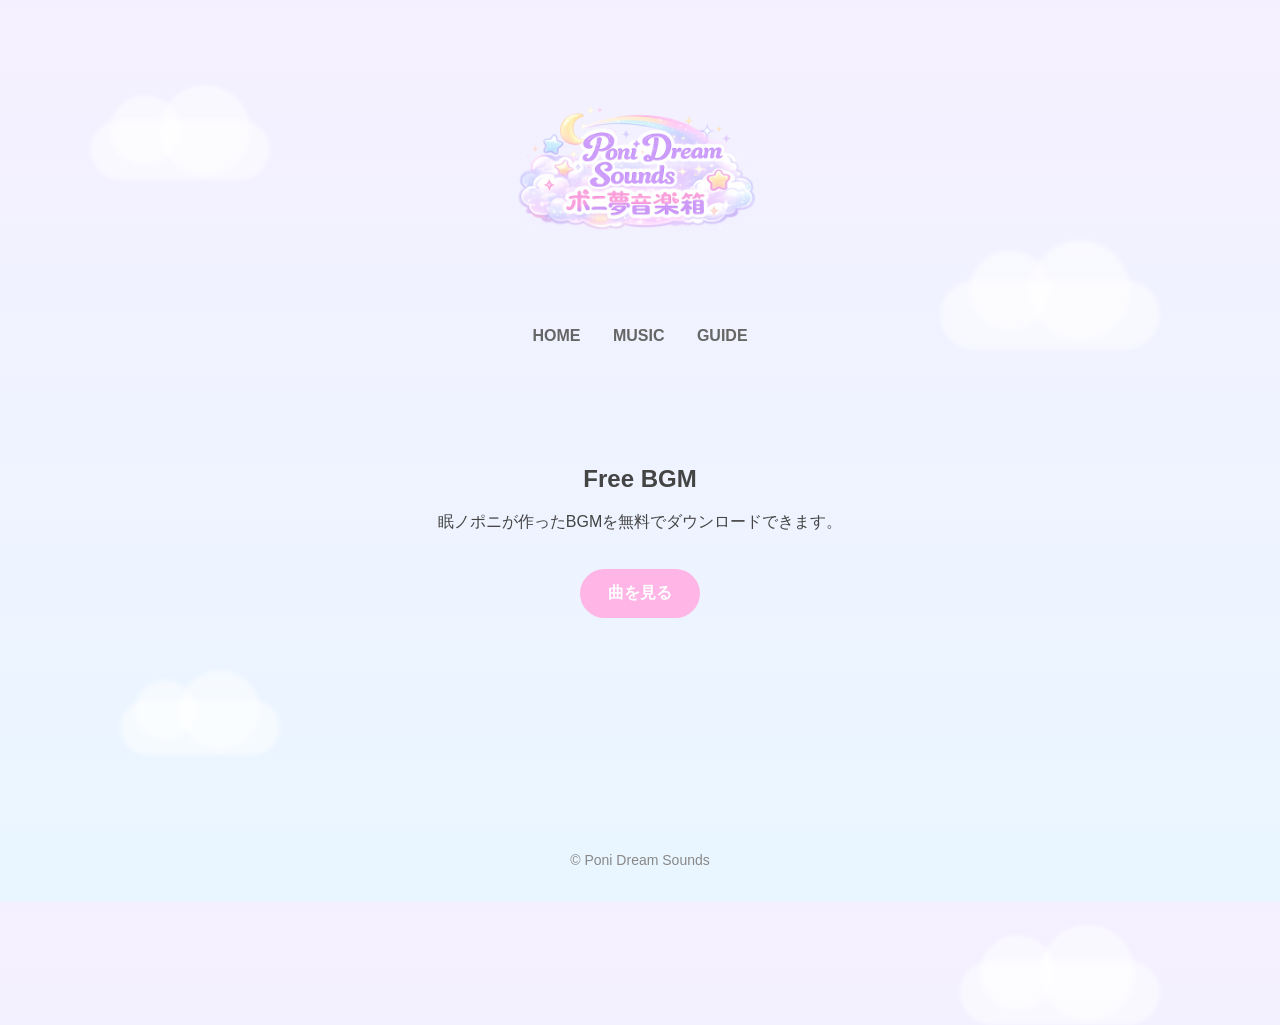
==== index.html @ 08d4bbb0 "UIの統一" ====
<!DOCTYPE html>
<html lang="ja">
<head>
  <meta charset="UTF-8">
  <title>Poni Dream Sounds | ポニ夢音楽箱</title>
  <link rel="stylesheet" href="style.css">
</head>

<body>
  <div class="cloud cloud1"></div>
  <div class="cloud cloud2"></div>
  <div class="cloud cloud3"></div>
  <div class="cloud cloud4"></div>

  <header>
    <img src="images/poni-dream-sounds-log.png" alt="Poni Dream Sounds ロゴ">
  </header>

  <nav>
    <a href="index.html">HOME</a>
    <a href="music.html">MUSIC</a>
    <a href="guide.html">GUIDE</a>
  </nav>

  <section class="hero">
    <h2>Free BGM</h2>
    <p>眠ノポニが作ったBGMを無料でダウンロードできます。</p>
    <a class="btn" href="music.html">曲を見る</a>
  </section>

  <footer>
    <p>© Poni Dream Sounds</p>
  </footer>
</body>
</html>
---- style.css ----
/* ===== 基本 ===== */

body {
  margin: 0;
  font-family: sans-serif;
  background: linear-gradient(180deg, #f5f0ff, #e9f6ff);
  text-align: center;
  color: #444;
  position: relative;
  overflow-x: hidden;
}

/* 雲の後ろにコンテンツを出す */
header,
nav,
section,
footer {
  position: relative;
  z-index: 1;
}

/* ===== ヘッダー ===== */

header {
  padding: 70px 20px 10px;
}

header img {
  width: 340px;
  max-width: 80%;
  height: auto;
  display: block;
  margin: 0 auto;
}

/* ===== ナビ ===== */

nav {
  margin-top: 20px;
}

nav a {
  margin: 0 14px;
  text-decoration: none;
  color: #666;
  font-weight: bold;
  transition: 0.2s;
}

nav a:hover {
  color: #b08cff;
}

/* ===== トップ ===== */

.hero {
  padding: 100px 20px;
}

.btn {
  display: inline-block;
  margin-top: 20px;
  padding: 14px 28px;
  background: #ffb6e6;
  color: white;
  text-decoration: none;
  border-radius: 30px;
  font-weight: bold;
  transition: 0.2s;
}

.btn:hover {
  transform: translateY(-2px);
  box-shadow: 0 6px 14px rgba(0,0,0,0.1);
}

/* ===== Music ===== */

.music-list {
  padding: 60px 20px;
}

.music-list h2 {
  margin-bottom: 30px;
}

.music-card {
  background: white;
  padding: 30px;
  margin: 40px auto;
  max-width: 460px;
  border-radius: 20px;
  box-shadow: 0 12px 28px rgba(0,0,0,0.08);
  transition: 0.25s;
}

.music-card:hover {
  transform: translateY(-6px);
}

.music-card img {
  width: 100%;
  border-radius: 12px;
  box-shadow: 0 6px 14px rgba(0,0,0,0.12);
}

.music-card h3 {
  margin-top: 18px;
}

.download {
  display: inline-block;
  margin-top: 12px;
  padding: 10px 22px;
  background: #b08cff;
  color: white;
  text-decoration: none;
  border-radius: 20px;
  transition: 0.2s;
}

.download:hover {
  background: #9c7cff;
}

/* ===== フッター ===== */

footer {
  margin-top: 100px;
  padding: 20px;
  font-size: 14px;
  color: #888;
}

/* ===== 雲 ===== */

.cloud {
  position: absolute;
  background: rgba(255,255,255,0.5);
  border-radius: 999px;
  filter: blur(2px);
  z-index: 0;
}

.cloud::before,
.cloud::after {
  content: "";
  position: absolute;
  background: rgba(255,255,255,0.5);
  border-radius: 50%;
}

/* 雲１ */

.cloud1 {
  width: 180px;
  height: 60px;
  top: 120px;
  left: 90px;
}

.cloud1::before {
  width: 70px;
  height: 70px;
  left: 20px;
  top: -25px;
}

.cloud1::after {
  width: 90px;
  height: 90px;
  right: 20px;
  top: -35px;
}

/* 雲２ */

.cloud2 {
  width: 220px;
  height: 70px;
  top: 280px;
  right: 120px;
}

.cloud2::before {
  width: 80px;
  height: 80px;
  left: 30px;
  top: -30px;
}

.cloud2::after {
  width: 100px;
  height: 100px;
  right: 30px;
  top: -40px;
}

/* 雲３ */

.cloud3 {
  width: 160px;
  height: 55px;
  top: 700px;
  left: 120px;
}

.cloud3::before {
  width: 60px;
  height: 60px;
  left: 15px;
  top: -20px;
}

.cloud3::after {
  width: 80px;
  height: 80px;
  right: 20px;
  top: -30px;
}

/* 雲４ */

.cloud4 {
  width: 200px;
  height: 65px;
  top: 960px;
  right: 120px;
}

.cloud4::before {
  width: 75px;
  height: 75px;
  left: 20px;
  top: -25px;
}

.cloud4::after {
  width: 95px;
  height: 95px;
  right: 25px;
  top: -35px;
}
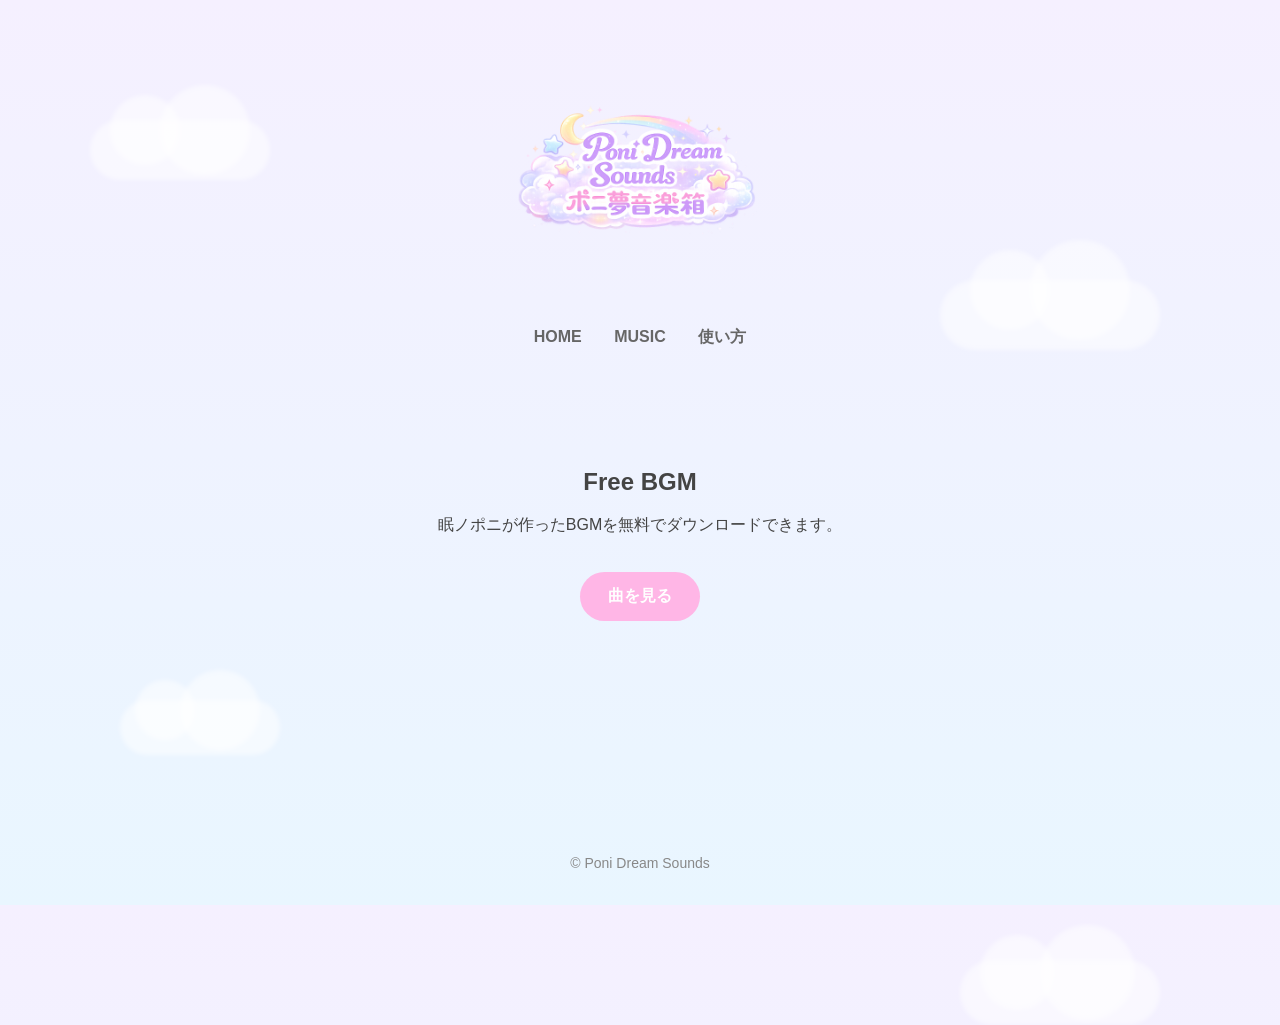
==== commit b5a4ccc5: "ガイドを使い方に変更" ====
--- a/index.html
+++ b/index.html
@@ -19,7 +19,7 @@
   <nav>
     <a href="index.html">HOME</a>
     <a href="music.html">MUSIC</a>
-    <a href="guide.html">GUIDE</a>
+    <a href="guide.html">使い方</a>
   </nav>
 
   <section class="hero">
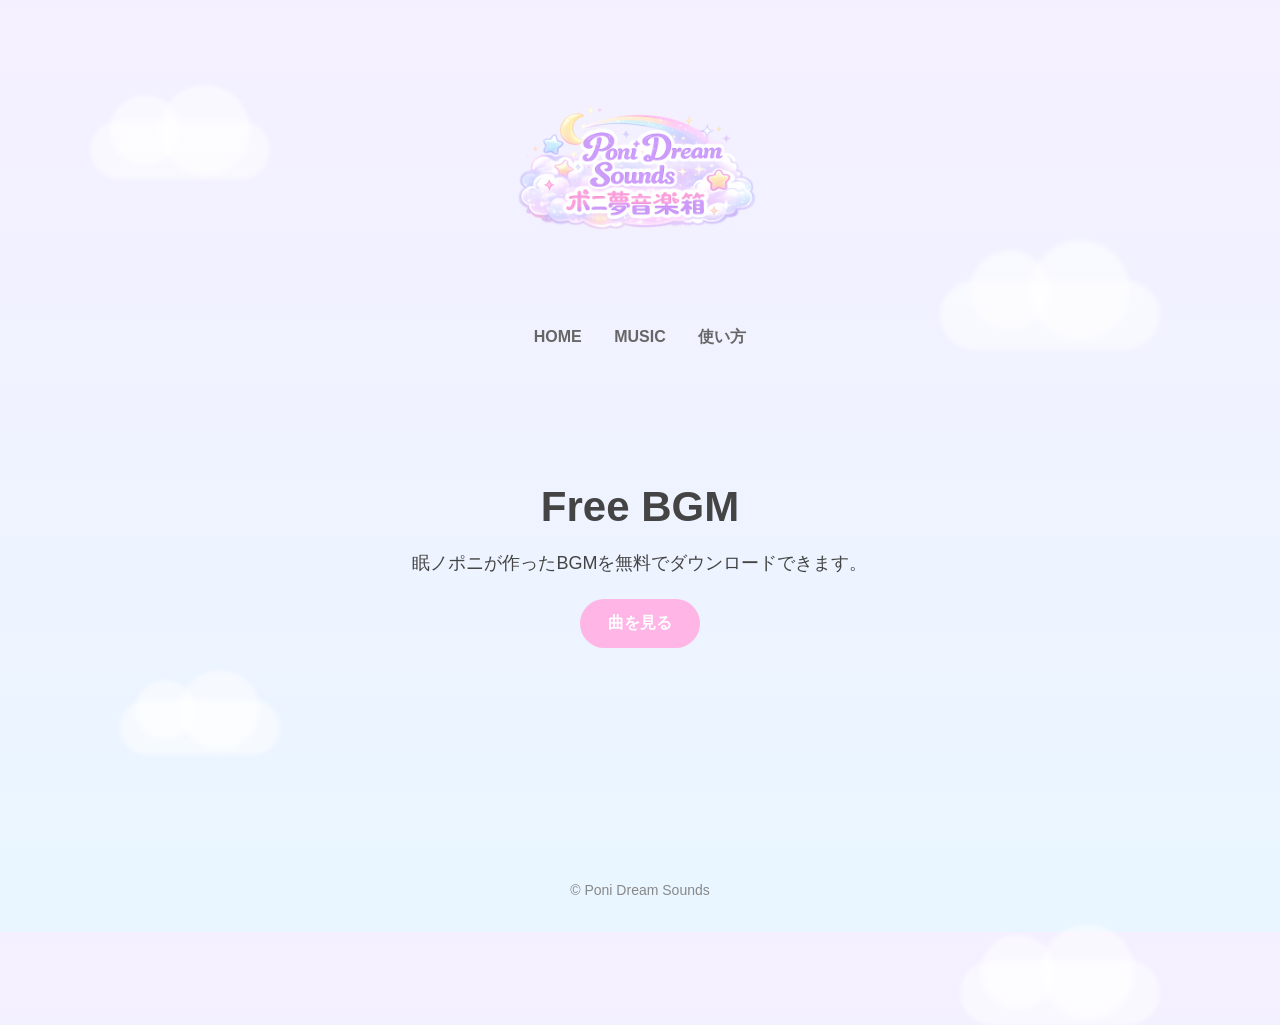
==== commit 0f54b2b4: "UI変更" ====
--- a/index.html
+++ b/index.html
@@ -2,6 +2,7 @@
 <html lang="ja">
 <head>
   <meta charset="UTF-8">
+  <meta name="viewport" content="width=device-width, initial-scale=1.0">
   <title>Poni Dream Sounds | ポニ夢音楽箱</title>
   <link rel="stylesheet" href="style.css">
 </head>
--- a/style.css
+++ b/style.css
@@ -55,6 +55,18 @@
 
 .hero {
   padding: 100px 20px;
+}
+
+.hero h2 {
+  font-size: 42px;
+  margin-bottom: 16px;
+}
+
+.hero p {
+  font-size: 18px;
+  line-height: 1.8;
+  max-width: 640px;
+  margin: 0 auto;
 }
 
 .btn {
@@ -71,27 +83,37 @@
 
 .btn:hover {
   transform: translateY(-2px);
-  box-shadow: 0 6px 14px rgba(0,0,0,0.1);
+  box-shadow: 0 6px 14px rgba(0, 0, 0, 0.1);
 }
 
 /* ===== Music ===== */
 
 .music-list {
+  width: min(1200px, calc(100% - 40px));
+  margin: 0 auto;
   padding: 60px 20px;
+  display: grid;
+  grid-template-columns: repeat(2, minmax(0, 1fr));
+  gap: 36px;
+  align-items: start;
 }
 
 .music-list h2 {
-  margin-bottom: 30px;
+  grid-column: 1 / -1;
+  margin-bottom: 10px;
+  font-size: 36px;
 }
 
 .music-card {
   background: white;
-  padding: 30px;
-  margin: 40px auto;
-  max-width: 460px;
-  border-radius: 20px;
-  box-shadow: 0 12px 28px rgba(0,0,0,0.08);
+  padding: 34px;
+  margin: 0;
+  width: 100%;
+  max-width: 100%;
+  border-radius: 24px;
+  box-shadow: 0 12px 28px rgba(0, 0, 0, 0.08);
   transition: 0.25s;
+  box-sizing: border-box;
 }
 
 .music-card:hover {
@@ -100,27 +122,93 @@
 
 .music-card img {
   width: 100%;
-  border-radius: 12px;
-  box-shadow: 0 6px 14px rgba(0,0,0,0.12);
+  height: auto;
+  max-width: 100%;
+  display: block;
+  margin: 0 auto;
+  border-radius: 14px;
+  box-shadow: 0 6px 14px rgba(0, 0, 0, 0.12);
+  object-fit: contain;
 }
 
 .music-card h3 {
-  margin-top: 18px;
+  margin-top: 20px;
+  font-size: 26px;
+}
+
+.music-card p {
+  font-size: 17px;
+  line-height: 1.7;
+}
+
+.music-card audio {
+  width: 100%;
+  margin-top: 12px;
 }
 
 .download {
   display: inline-block;
-  margin-top: 12px;
-  padding: 10px 22px;
+  margin-top: 16px;
+  padding: 12px 26px;
   background: #b08cff;
   color: white;
   text-decoration: none;
-  border-radius: 20px;
+  border-radius: 24px;
   transition: 0.2s;
+  font-size: 16px;
 }
 
 .download:hover {
   background: #9c7cff;
+}
+
+/* ===== Guide ===== */
+
+.guide-section {
+  padding: 60px 20px;
+}
+
+.guide-card {
+  background: white;
+  max-width: 760px;
+  margin: 0 auto;
+  padding: 40px 32px;
+  border-radius: 24px;
+  box-shadow: 0 12px 28px rgba(0, 0, 0, 0.08);
+  box-sizing: border-box;
+}
+
+.guide-card h2 {
+  font-size: 36px;
+  margin-bottom: 24px;
+}
+
+.guide-card h3 {
+  font-size: 24px;
+  margin-top: 32px;
+  margin-bottom: 16px;
+}
+
+.guide-card p {
+  font-size: 17px;
+  line-height: 1.9;
+}
+
+.guide-list {
+  list-style: none;
+  padding: 0;
+  margin: 0;
+}
+
+.guide-list li {
+  font-size: 16px;
+  line-height: 1.9;
+  margin-bottom: 6px;
+}
+
+.credit-text {
+  font-weight: bold;
+  line-height: 1.8;
 }
 
 /* ===== フッター ===== */
@@ -136,7 +224,7 @@
 
 .cloud {
   position: absolute;
-  background: rgba(255,255,255,0.5);
+  background: rgba(255, 255, 255, 0.5);
   border-radius: 999px;
   filter: blur(2px);
   z-index: 0;
@@ -146,7 +234,7 @@
 .cloud::after {
   content: "";
   position: absolute;
-  background: rgba(255,255,255,0.5);
+  background: rgba(255, 255, 255, 0.5);
   border-radius: 50%;
 }
 
@@ -240,4 +328,294 @@
   height: 95px;
   right: 25px;
   top: -35px;
+}
+
+/* ===== タブレット以下 ===== */
+
+@media (max-width: 900px) {
+  header {
+    padding: 50px 16px 10px;
+  }
+
+  header img {
+    width: 280px;
+    max-width: 90%;
+  }
+
+  nav {
+    margin-top: 16px;
+    padding: 0 12px;
+  }
+
+  nav a {
+    display: inline-block;
+    margin: 6px 10px;
+    font-size: 15px;
+  }
+
+  .hero {
+    padding: 70px 16px;
+  }
+
+  .hero h2 {
+    font-size: 34px;
+  }
+
+  .hero p {
+    font-size: 16px;
+    max-width: 520px;
+  }
+
+  .music-list {
+    width: min(700px, calc(100% - 32px));
+    grid-template-columns: 1fr;
+    gap: 24px;
+    padding: 40px 16px;
+  }
+
+  .music-list h2 {
+    font-size: 28px;
+    margin-bottom: 8px;
+  }
+
+  .music-card {
+    padding: 22px;
+    max-width: 100%;
+  }
+
+  .music-card img {
+    width: 100%;
+    height: auto;
+    max-height: none;
+    object-fit: contain;
+  }
+
+  .music-card h3 {
+    font-size: 22px;
+  }
+
+  .music-card p {
+    font-size: 15px;
+  }
+
+  .download {
+    padding: 10px 20px;
+    font-size: 14px;
+  }
+
+  .guide-section {
+    padding: 40px 16px;
+  }
+
+  .guide-card {
+    padding: 28px 22px;
+    border-radius: 18px;
+  }
+
+  .guide-card h2 {
+    font-size: 28px;
+  }
+
+  .guide-card h3 {
+    font-size: 21px;
+  }
+
+  .guide-card p,
+  .guide-list li {
+    font-size: 15px;
+  }
+
+  footer {
+    margin-top: 70px;
+    font-size: 13px;
+  }
+
+  .cloud1 {
+    width: 120px;
+    height: 42px;
+    top: 110px;
+    left: 20px;
+  }
+
+  .cloud1::before {
+    width: 46px;
+    height: 46px;
+    left: 14px;
+    top: -16px;
+  }
+
+  .cloud1::after {
+    width: 60px;
+    height: 60px;
+    right: 14px;
+    top: -22px;
+  }
+
+  .cloud2 {
+    width: 140px;
+    height: 48px;
+    top: 250px;
+    right: 20px;
+  }
+
+  .cloud2::before {
+    width: 52px;
+    height: 52px;
+    left: 18px;
+    top: -18px;
+  }
+
+  .cloud2::after {
+    width: 66px;
+    height: 66px;
+    right: 18px;
+    top: -24px;
+  }
+
+  .cloud3 {
+    width: 110px;
+    height: 38px;
+    top: 760px;
+    left: 18px;
+  }
+
+  .cloud3::before {
+    width: 42px;
+    height: 42px;
+    left: 10px;
+    top: -14px;
+  }
+
+  .cloud3::after {
+    width: 54px;
+    height: 54px;
+    right: 14px;
+    top: -20px;
+  }
+
+  .cloud4 {
+    width: 130px;
+    height: 44px;
+    top: 1080px;
+    right: 16px;
+  }
+
+  .cloud4::before {
+    width: 48px;
+    height: 48px;
+    left: 14px;
+    top: -16px;
+  }
+
+  .cloud4::after {
+    width: 62px;
+    height: 62px;
+    right: 16px;
+    top: -22px;
+  }
+}
+
+/* ===== スマホ ===== */
+
+@media (max-width: 480px) {
+  header {
+    padding: 40px 12px 8px;
+  }
+
+  header img {
+    width: 240px;
+    max-width: 92%;
+  }
+
+  nav a {
+    margin: 6px 8px;
+    font-size: 14px;
+  }
+
+  .hero {
+    padding: 56px 16px;
+  }
+
+  .hero h2 {
+    font-size: 28px;
+    margin-bottom: 12px;
+  }
+
+  .hero p {
+    font-size: 15px;
+    line-height: 1.8;
+  }
+
+  .btn {
+    width: 100%;
+    max-width: 260px;
+    box-sizing: border-box;
+    padding: 12px 18px;
+  }
+
+  .music-list {
+    width: calc(100% - 24px);
+    padding: 32px 12px;
+  }
+
+  .music-list h2 {
+    font-size: 24px;
+  }
+
+  .music-card {
+    padding: 18px;
+    border-radius: 16px;
+  }
+
+  .music-card img {
+    width: 100%;
+    height: auto;
+    max-height: none;
+    object-fit: contain;
+  }
+
+  .music-card h3 {
+    font-size: 20px;
+  }
+
+  .music-card p {
+    font-size: 14px;
+  }
+
+  .download {
+    width: 100%;
+    box-sizing: border-box;
+    padding: 12px 16px;
+  }
+
+  .guide-section {
+    padding: 32px 12px;
+  }
+
+  .guide-card {
+    padding: 22px 16px;
+    border-radius: 16px;
+  }
+
+  .guide-card h2 {
+    font-size: 24px;
+    margin-bottom: 18px;
+  }
+
+  .guide-card h3 {
+    font-size: 18px;
+    margin-top: 24px;
+    margin-bottom: 12px;
+  }
+
+  .guide-card p,
+  .guide-list li {
+    font-size: 14px;
+    line-height: 1.8;
+  }
+
+  footer {
+    margin-top: 50px;
+    padding: 16px;
+  }
 }
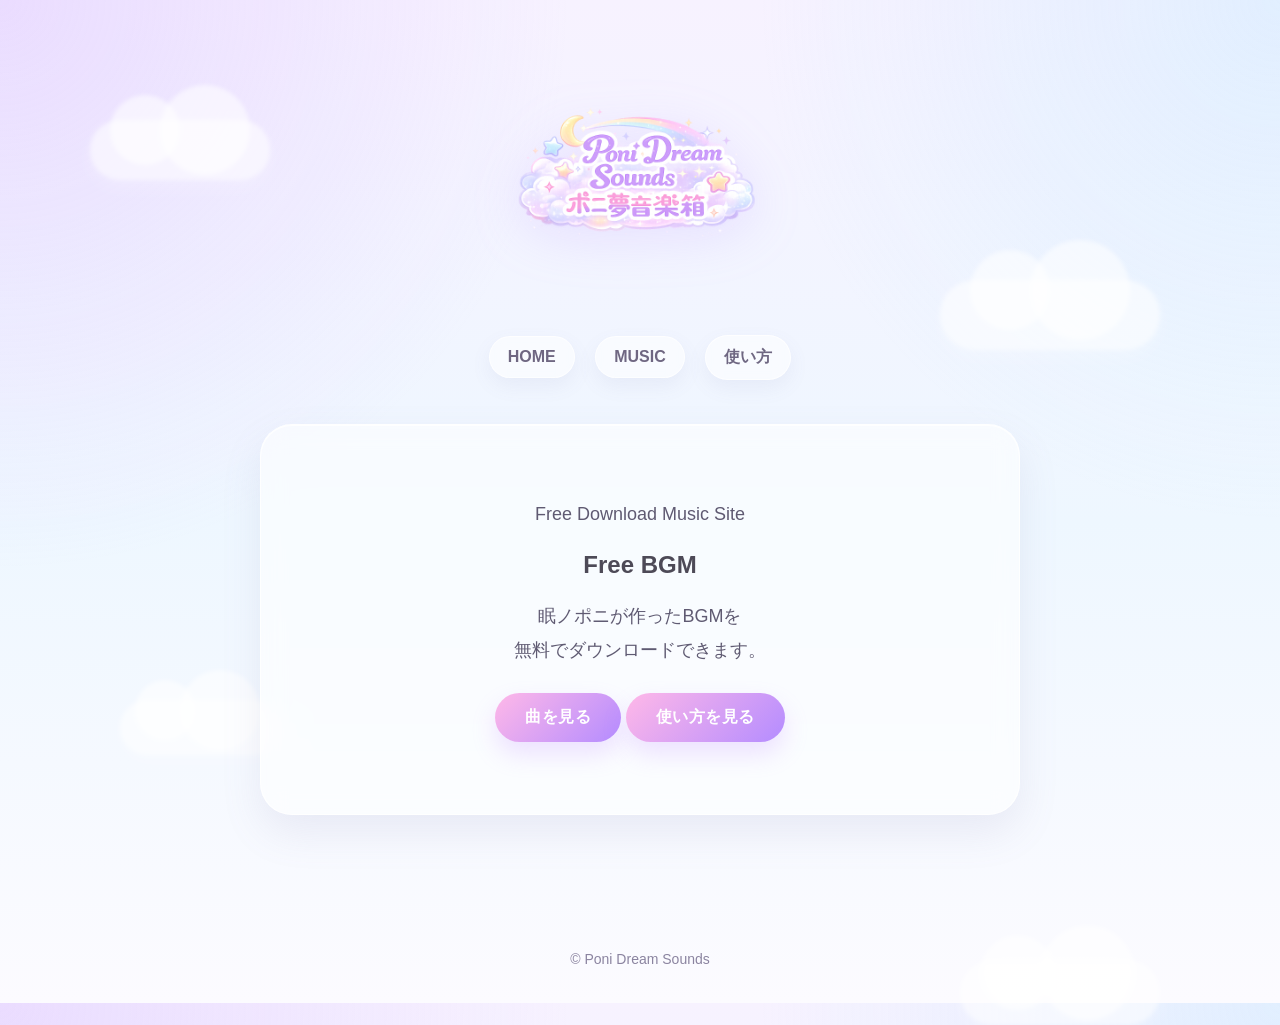
==== commit 56cf30bb: "UI変更" ====
--- a/index.html
+++ b/index.html
@@ -8,6 +8,9 @@
 </head>
 
 <body>
+  <div class="bg-glow glow1"></div>
+  <div class="bg-glow glow2"></div>
+
   <div class="cloud cloud1"></div>
   <div class="cloud cloud2"></div>
   <div class="cloud cloud3"></div>
@@ -23,11 +26,21 @@
     <a href="guide.html">使い方</a>
   </nav>
 
-  <section class="hero">
-    <h2>Free BGM</h2>
-    <p>眠ノポニが作ったBGMを無料でダウンロードできます。</p>
-    <a class="btn" href="music.html">曲を見る</a>
-  </section>
+  <main>
+    <section class="hero">
+      <p class="hero-mini">Free Download Music Site</p>
+      <h1>Free BGM</h1>
+      <p class="hero-text">
+        眠ノポニが作ったBGMを<br>
+        無料でダウンロードできます。
+      </p>
+
+      <div class="hero-buttons">
+        <a class="btn primary" href="music.html">曲を見る</a>
+        <a class="btn secondary" href="guide.html">使い方を見る</a>
+      </div>
+    </section>
+  </main>
 
   <footer>
     <p>© Poni Dream Sounds</p>
--- a/style.css
+++ b/style.css
@@ -2,19 +2,24 @@
 
 body {
   margin: 0;
-  font-family: sans-serif;
-  background: linear-gradient(180deg, #f5f0ff, #e9f6ff);
+  font-family: "Hiragino Sans", "Yu Gothic", "Meiryo", sans-serif;
+  background:
+    radial-gradient(circle at top left, rgba(210, 180, 255, 0.35), transparent 35%),
+    radial-gradient(circle at top right, rgba(170, 230, 255, 0.28), transparent 32%),
+    linear-gradient(180deg, #f7f2ff 0%, #eef7ff 52%, #fcfbff 100%);
   text-align: center;
-  color: #444;
+  color: #4d4a57;
   position: relative;
   overflow-x: hidden;
+  min-height: 100vh;
 }
 
 /* 雲の後ろにコンテンツを出す */
 header,
 nav,
 section,
-footer {
+footer,
+main {
   position: relative;
   z-index: 1;
 }
@@ -22,7 +27,7 @@
 /* ===== ヘッダー ===== */
 
 header {
-  padding: 70px 20px 10px;
+  padding: 72px 20px 16px;
 }
 
 header img {
@@ -31,6 +36,7 @@
   height: auto;
   display: block;
   margin: 0 auto;
+  filter: drop-shadow(0 10px 24px rgba(176, 140, 255, 0.18));
 }
 
 /* ===== ナビ ===== */
@@ -40,50 +46,77 @@
 }
 
 nav a {
-  margin: 0 14px;
+  display: inline-block;
+  margin: 0 8px;
+  padding: 11px 18px;
   text-decoration: none;
-  color: #666;
-  font-weight: bold;
-  transition: 0.2s;
+  color: #6f6782;
+  font-weight: 700;
+  border-radius: 999px;
+  background: rgba(255, 255, 255, 0.55);
+  border: 1px solid rgba(255, 255, 255, 0.72);
+  box-shadow: 0 8px 20px rgba(120, 110, 160, 0.08);
+  backdrop-filter: blur(8px);
+  transition: 0.25s;
 }
 
 nav a:hover {
-  color: #b08cff;
+  color: #ffffff;
+  background: linear-gradient(135deg, #c7a2ff, #8fdcff);
+  transform: translateY(-2px);
+  box-shadow: 0 10px 22px rgba(176, 140, 255, 0.22);
 }
 
 /* ===== トップ ===== */
 
 .hero {
-  padding: 100px 20px;
+  width: min(760px, calc(100% - 32px));
+  margin: 44px auto 0;
+  padding: 72px 24px;
+  border-radius: 32px;
+  background: rgba(255, 255, 255, 0.58);
+  border: 1px solid rgba(255, 255, 255, 0.78);
+  box-shadow:
+    0 18px 40px rgba(135, 120, 170, 0.12),
+    inset 0 1px 0 rgba(255, 255, 255, 0.85);
+  backdrop-filter: blur(12px);
+  box-sizing: border-box;
 }
 
 .hero h2 {
-  font-size: 42px;
-  margin-bottom: 16px;
+  font-size: clamp(36px, 6vw, 54px);
+  line-height: 1.1;
+  margin: 0 0 18px;
+  color: #7f63d8;
+  letter-spacing: 0.03em;
+  text-shadow: 0 6px 16px rgba(176, 140, 255, 0.16);
 }
 
 .hero p {
   font-size: 18px;
-  line-height: 1.8;
+  line-height: 1.9;
   max-width: 640px;
   margin: 0 auto;
+  color: #5f5a72;
 }
 
 .btn {
   display: inline-block;
-  margin-top: 20px;
-  padding: 14px 28px;
-  background: #ffb6e6;
+  margin-top: 26px;
+  padding: 14px 30px;
+  background: linear-gradient(135deg, #ffb8e8, #b48cff);
   color: white;
   text-decoration: none;
-  border-radius: 30px;
-  font-weight: bold;
-  transition: 0.2s;
+  border-radius: 999px;
+  font-weight: 700;
+  letter-spacing: 0.03em;
+  box-shadow: 0 12px 24px rgba(191, 140, 255, 0.24);
+  transition: 0.25s;
 }
 
 .btn:hover {
-  transform: translateY(-2px);
-  box-shadow: 0 6px 14px rgba(0, 0, 0, 0.1);
+  transform: translateY(-3px) scale(1.02);
+  box-shadow: 0 16px 28px rgba(176, 140, 255, 0.28);
 }
 
 /* ===== Music ===== */
@@ -96,28 +129,37 @@
   grid-template-columns: repeat(2, minmax(0, 1fr));
   gap: 36px;
   align-items: start;
+  box-sizing: border-box;
 }
 
 .music-list h2 {
   grid-column: 1 / -1;
   margin-bottom: 10px;
-  font-size: 36px;
+  font-size: 38px;
+  color: #785fd0;
 }
 
 .music-card {
-  background: white;
+  background: rgba(255, 255, 255, 0.82);
   padding: 34px;
   margin: 0;
   width: 100%;
   max-width: 100%;
-  border-radius: 24px;
-  box-shadow: 0 12px 28px rgba(0, 0, 0, 0.08);
+  border-radius: 28px;
+  border: 1px solid rgba(255, 255, 255, 0.85);
+  box-shadow:
+    0 14px 34px rgba(0, 0, 0, 0.07),
+    inset 0 1px 0 rgba(255, 255, 255, 0.9);
   transition: 0.25s;
   box-sizing: border-box;
+  backdrop-filter: blur(10px);
 }
 
 .music-card:hover {
   transform: translateY(-6px);
+  box-shadow:
+    0 18px 38px rgba(150, 130, 190, 0.14),
+    inset 0 1px 0 rgba(255, 255, 255, 0.95);
 }
 
 .music-card img {
@@ -126,40 +168,47 @@
   max-width: 100%;
   display: block;
   margin: 0 auto;
-  border-radius: 14px;
-  box-shadow: 0 6px 14px rgba(0, 0, 0, 0.12);
+  border-radius: 16px;
+  box-shadow: 0 8px 18px rgba(0, 0, 0, 0.12);
   object-fit: contain;
 }
 
 .music-card h3 {
-  margin-top: 20px;
+  margin-top: 22px;
+  margin-bottom: 10px;
   font-size: 26px;
+  color: #61567b;
 }
 
 .music-card p {
-  font-size: 17px;
-  line-height: 1.7;
+  font-size: 16px;
+  line-height: 1.8;
+  color: #666177;
 }
 
 .music-card audio {
   width: 100%;
-  margin-top: 12px;
+  margin-top: 14px;
+  border-radius: 999px;
 }
 
 .download {
   display: inline-block;
-  margin-top: 16px;
+  margin-top: 18px;
   padding: 12px 26px;
-  background: #b08cff;
+  background: linear-gradient(135deg, #b08cff, #8fdcff);
   color: white;
   text-decoration: none;
-  border-radius: 24px;
-  transition: 0.2s;
+  border-radius: 999px;
+  transition: 0.25s;
   font-size: 16px;
+  font-weight: 700;
+  box-shadow: 0 10px 20px rgba(176, 140, 255, 0.2);
 }
 
 .download:hover {
-  background: #9c7cff;
+  transform: translateY(-2px);
+  box-shadow: 0 14px 24px rgba(176, 140, 255, 0.28);
 }
 
 /* ===== Guide ===== */
@@ -169,29 +218,36 @@
 }
 
 .guide-card {
-  background: white;
+  background: rgba(255, 255, 255, 0.84);
   max-width: 760px;
   margin: 0 auto;
-  padding: 40px 32px;
-  border-radius: 24px;
-  box-shadow: 0 12px 28px rgba(0, 0, 0, 0.08);
+  padding: 42px 34px;
+  border-radius: 28px;
+  border: 1px solid rgba(255, 255, 255, 0.86);
+  box-shadow:
+    0 14px 34px rgba(0, 0, 0, 0.07),
+    inset 0 1px 0 rgba(255, 255, 255, 0.92);
   box-sizing: border-box;
+  backdrop-filter: blur(10px);
 }
 
 .guide-card h2 {
   font-size: 36px;
   margin-bottom: 24px;
+  color: #785fd0;
 }
 
 .guide-card h3 {
   font-size: 24px;
   margin-top: 32px;
   margin-bottom: 16px;
+  color: #61567b;
 }
 
 .guide-card p {
   font-size: 17px;
   line-height: 1.9;
+  color: #5f5a72;
 }
 
 .guide-list {
@@ -204,37 +260,39 @@
   font-size: 16px;
   line-height: 1.9;
   margin-bottom: 6px;
+  color: #5f5a72;
 }
 
 .credit-text {
-  font-weight: bold;
-  line-height: 1.8;
+  font-weight: 700;
+  line-height: 1.9;
 }
 
 /* ===== フッター ===== */
 
 footer {
   margin-top: 100px;
-  padding: 20px;
+  padding: 22px;
   font-size: 14px;
-  color: #888;
+  color: #8b84a0;
 }
 
 /* ===== 雲 ===== */
 
 .cloud {
   position: absolute;
-  background: rgba(255, 255, 255, 0.5);
+  background: rgba(255, 255, 255, 0.56);
   border-radius: 999px;
   filter: blur(2px);
   z-index: 0;
+  box-shadow: 0 8px 20px rgba(255, 255, 255, 0.22);
 }
 
 .cloud::before,
 .cloud::after {
   content: "";
   position: absolute;
-  background: rgba(255, 255, 255, 0.5);
+  background: rgba(255, 255, 255, 0.56);
   border-radius: 50%;
 }
 
@@ -348,13 +406,15 @@
   }
 
   nav a {
-    display: inline-block;
-    margin: 6px 10px;
+    margin: 6px 8px;
     font-size: 15px;
+    padding: 10px 16px;
   }
 
   .hero {
-    padding: 70px 16px;
+    width: calc(100% - 32px);
+    padding: 56px 20px;
+    border-radius: 24px;
   }
 
   .hero h2 {
@@ -381,6 +441,7 @@
   .music-card {
     padding: 22px;
     max-width: 100%;
+    border-radius: 22px;
   }
 
   .music-card img {
@@ -409,7 +470,7 @@
 
   .guide-card {
     padding: 28px 22px;
-    border-radius: 18px;
+    border-radius: 20px;
   }
 
   .guide-card h2 {
@@ -518,6 +579,13 @@
 /* ===== スマホ ===== */
 
 @media (max-width: 480px) {
+  body {
+    background:
+      radial-gradient(circle at top left, rgba(210, 180, 255, 0.28), transparent 38%),
+      radial-gradient(circle at top right, rgba(170, 230, 255, 0.2), transparent 36%),
+      linear-gradient(180deg, #f7f2ff 0%, #eef7ff 52%, #fcfbff 100%);
+  }
+
   header {
     padding: 40px 12px 8px;
   }
@@ -528,12 +596,15 @@
   }
 
   nav a {
-    margin: 6px 8px;
+    margin: 6px 6px;
     font-size: 14px;
+    padding: 9px 14px;
   }
 
   .hero {
-    padding: 56px 16px;
+    width: calc(100% - 24px);
+    padding: 46px 16px;
+    border-radius: 20px;
   }
 
   .hero h2 {
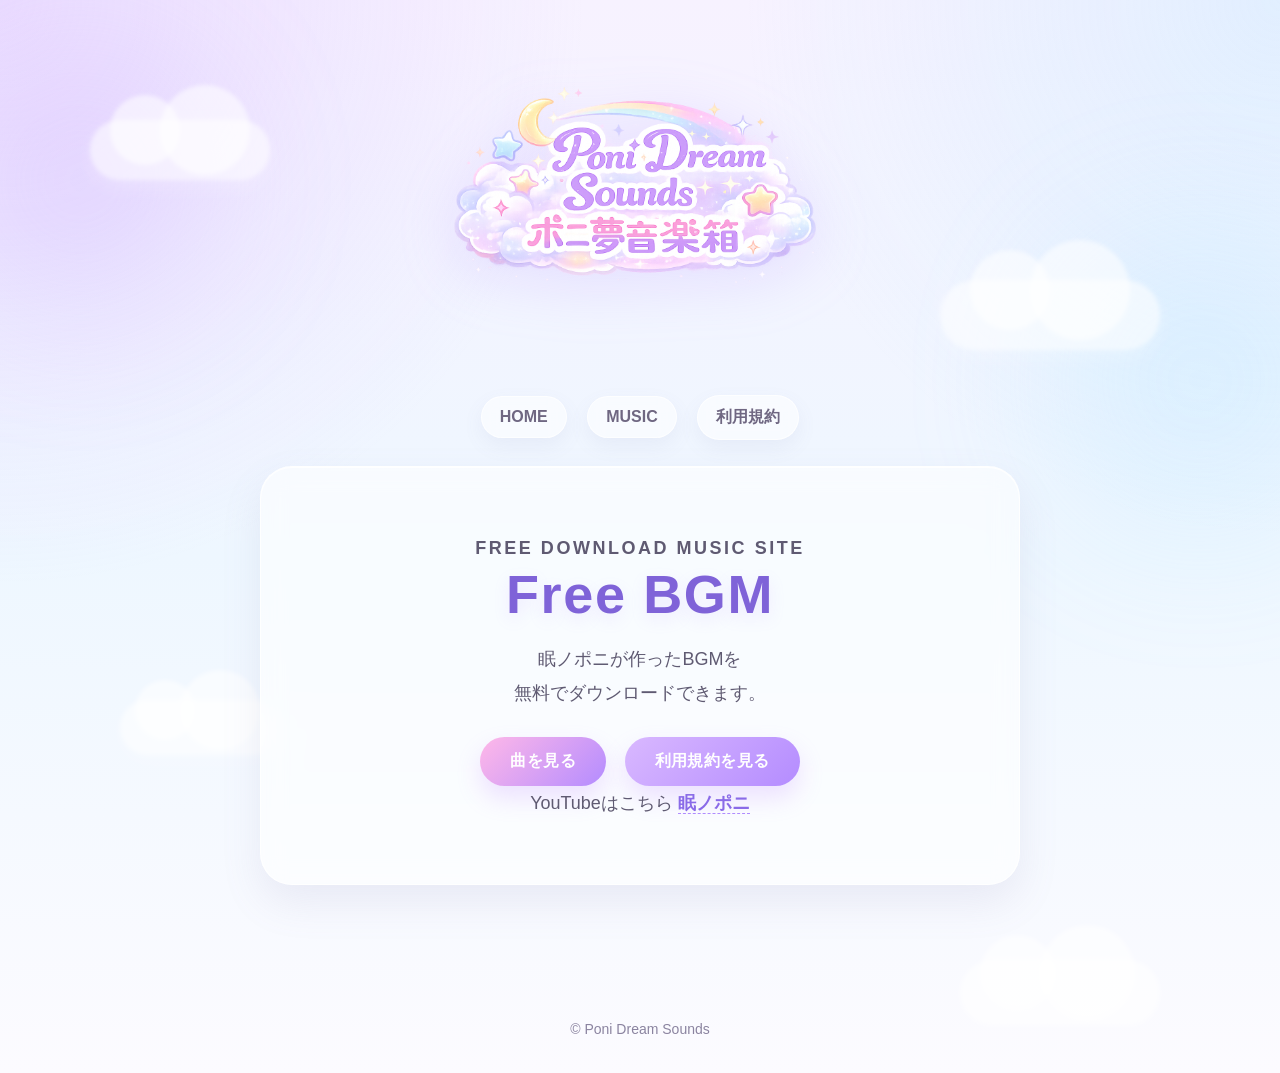
==== commit cc5ead97: "UI等々修正" ====
--- a/index.html
+++ b/index.html
@@ -23,7 +23,7 @@
   <nav>
     <a href="index.html">HOME</a>
     <a href="music.html">MUSIC</a>
-    <a href="guide.html">使い方</a>
+    <a href="guide.html">利用規約</a>
   </nav>
 
   <main>
@@ -37,8 +37,19 @@
 
       <div class="hero-buttons">
         <a class="btn primary" href="music.html">曲を見る</a>
-        <a class="btn secondary" href="guide.html">使い方を見る</a>
+        <a class="btn secondary" href="guide.html">利用規約を見る</a>
       </div>
+
+      <p class="hero-youtube">
+        YouTubeはこちら
+        <a
+          href="https://youtube.com/channel/UCtgREY6r7Cp7IAP2WvFZ2Dw?si=gwleMJhgiDSlXcO_"
+          target="_blank"
+          rel="noopener noreferrer"
+        >
+          眠ノポニ
+        </a>
+      </p>
     </section>
   </main>
 
--- a/style.css
+++ b/style.css
@@ -24,25 +24,51 @@
   z-index: 1;
 }
 
+/* ===== 背景のふんわり光 ===== */
+
+.bg-glow {
+  position: absolute;
+  border-radius: 50%;
+  filter: blur(70px);
+  opacity: 0.5;
+  z-index: 0;
+  pointer-events: none;
+}
+
+.glow1 {
+  width: 280px;
+  height: 280px;
+  background: rgba(201, 167, 255, 0.45);
+  top: 40px;
+  left: -60px;
+}
+
+.glow2 {
+  width: 320px;
+  height: 320px;
+  background: rgba(157, 221, 255, 0.38);
+  top: 220px;
+  right: -80px;
+}
+
 /* ===== ヘッダー ===== */
 
 header {
-  padding: 72px 20px 16px;
+  padding: 32px 20px 6px;
 }
 
 header img {
-  width: 340px;
-  max-width: 80%;
+  width: min(520px, 92%);
   height: auto;
   display: block;
   margin: 0 auto;
-  filter: drop-shadow(0 10px 24px rgba(176, 140, 255, 0.18));
+  filter: drop-shadow(0 12px 28px rgba(176, 140, 255, 0.2));
 }
 
 /* ===== ナビ ===== */
 
 nav {
-  margin-top: 20px;
+  margin-top: 10px;
 }
 
 nav a {
@@ -71,8 +97,8 @@
 
 .hero {
   width: min(760px, calc(100% - 32px));
-  margin: 44px auto 0;
-  padding: 72px 24px;
+  margin: 26px auto 0;
+  padding: 64px 24px;
   border-radius: 32px;
   background: rgba(255, 255, 255, 0.58);
   border: 1px solid rgba(255, 255, 255, 0.78);
@@ -83,6 +109,16 @@
   box-sizing: border-box;
 }
 
+.hero-mini {
+  margin: 0 0 10px;
+  font-size: 13px;
+  font-weight: 700;
+  letter-spacing: 0.14em;
+  text-transform: uppercase;
+  color: #9c8ed4;
+}
+
+.hero h1,
 .hero h2 {
   font-size: clamp(36px, 6vw, 54px);
   line-height: 1.1;
@@ -92,6 +128,7 @@
   text-shadow: 0 6px 16px rgba(176, 140, 255, 0.16);
 }
 
+.hero-text,
 .hero p {
   font-size: 18px;
   line-height: 1.9;
@@ -100,9 +137,13 @@
   color: #5f5a72;
 }
 
+.hero-buttons {
+  margin-top: 26px;
+}
+
 .btn {
   display: inline-block;
-  margin-top: 26px;
+  margin-top: 0;
   padding: 14px 30px;
   background: linear-gradient(135deg, #ffb8e8, #b48cff);
   color: white;
@@ -117,6 +158,34 @@
 .btn:hover {
   transform: translateY(-3px) scale(1.02);
   box-shadow: 0 16px 28px rgba(176, 140, 255, 0.28);
+}
+
+.hero-buttons .btn + .btn {
+  margin-left: 14px;
+}
+
+.btn.secondary {
+  background: linear-gradient(135deg, #d9b8ff, #b48cff);
+}
+
+.hero-youtube {
+  margin-top: 22px;
+  font-size: 15px;
+  color: #7b7490;
+  line-height: 1.8;
+}
+
+.hero-youtube a {
+  color: #8a6be8;
+  font-weight: 700;
+  text-decoration: none;
+  border-bottom: 1px dashed #b08cff;
+  transition: 0.2s;
+}
+
+.hero-youtube a:hover {
+  color: #ff8acb;
+  border-bottom-color: #ff8acb;
 }
 
 /* ===== Music ===== */
@@ -268,6 +337,19 @@
   line-height: 1.9;
 }
 
+.credit-text a {
+  color: #8a6be8;
+  font-weight: 700;
+  text-decoration: none;
+  border-bottom: 1px dashed #b08cff;
+  transition: 0.2s;
+}
+
+.credit-text a:hover {
+  color: #ff8acb;
+  border-bottom-color: #ff8acb;
+}
+
 /* ===== フッター ===== */
 
 footer {
@@ -392,16 +474,16 @@
 
 @media (max-width: 900px) {
   header {
-    padding: 50px 16px 10px;
+    padding: 28px 16px 6px;
   }
 
   header img {
-    width: 280px;
-    max-width: 90%;
+    width: min(420px, 94%);
+    max-width: 94%;
   }
 
   nav {
-    margin-top: 16px;
+    margin-top: 10px;
     padding: 0 12px;
   }
 
@@ -413,17 +495,24 @@
 
   .hero {
     width: calc(100% - 32px);
-    padding: 56px 20px;
+    margin-top: 22px;
+    padding: 52px 20px;
     border-radius: 24px;
   }
 
+  .hero h1,
   .hero h2 {
     font-size: 34px;
   }
 
+  .hero-text,
   .hero p {
     font-size: 16px;
     max-width: 520px;
+  }
+
+  .hero-buttons .btn + .btn {
+    margin-left: 10px;
   }
 
   .music-list {
@@ -440,7 +529,6 @@
 
   .music-card {
     padding: 22px;
-    max-width: 100%;
     border-radius: 22px;
   }
 
@@ -587,12 +675,12 @@
   }
 
   header {
-    padding: 40px 12px 8px;
+    padding: 22px 12px 4px;
   }
 
   header img {
-    width: 240px;
-    max-width: 92%;
+    width: min(340px, 96%);
+    max-width: 96%;
   }
 
   nav a {
@@ -603,25 +691,37 @@
 
   .hero {
     width: calc(100% - 24px);
-    padding: 46px 16px;
+    margin-top: 18px;
+    padding: 40px 16px;
     border-radius: 20px;
   }
 
+  .hero h1,
   .hero h2 {
     font-size: 28px;
     margin-bottom: 12px;
   }
 
+  .hero-text,
   .hero p {
     font-size: 15px;
     line-height: 1.8;
   }
 
-  .btn {
+  .hero-buttons {
+    margin-top: 22px;
+  }
+
+  .hero-buttons .btn {
+    display: block;
     width: 100%;
     max-width: 260px;
     box-sizing: border-box;
-    padding: 12px 18px;
+    margin: 0 auto 12px;
+  }
+
+  .hero-buttons .btn + .btn {
+    margin-left: auto;
   }
 
   .music-list {
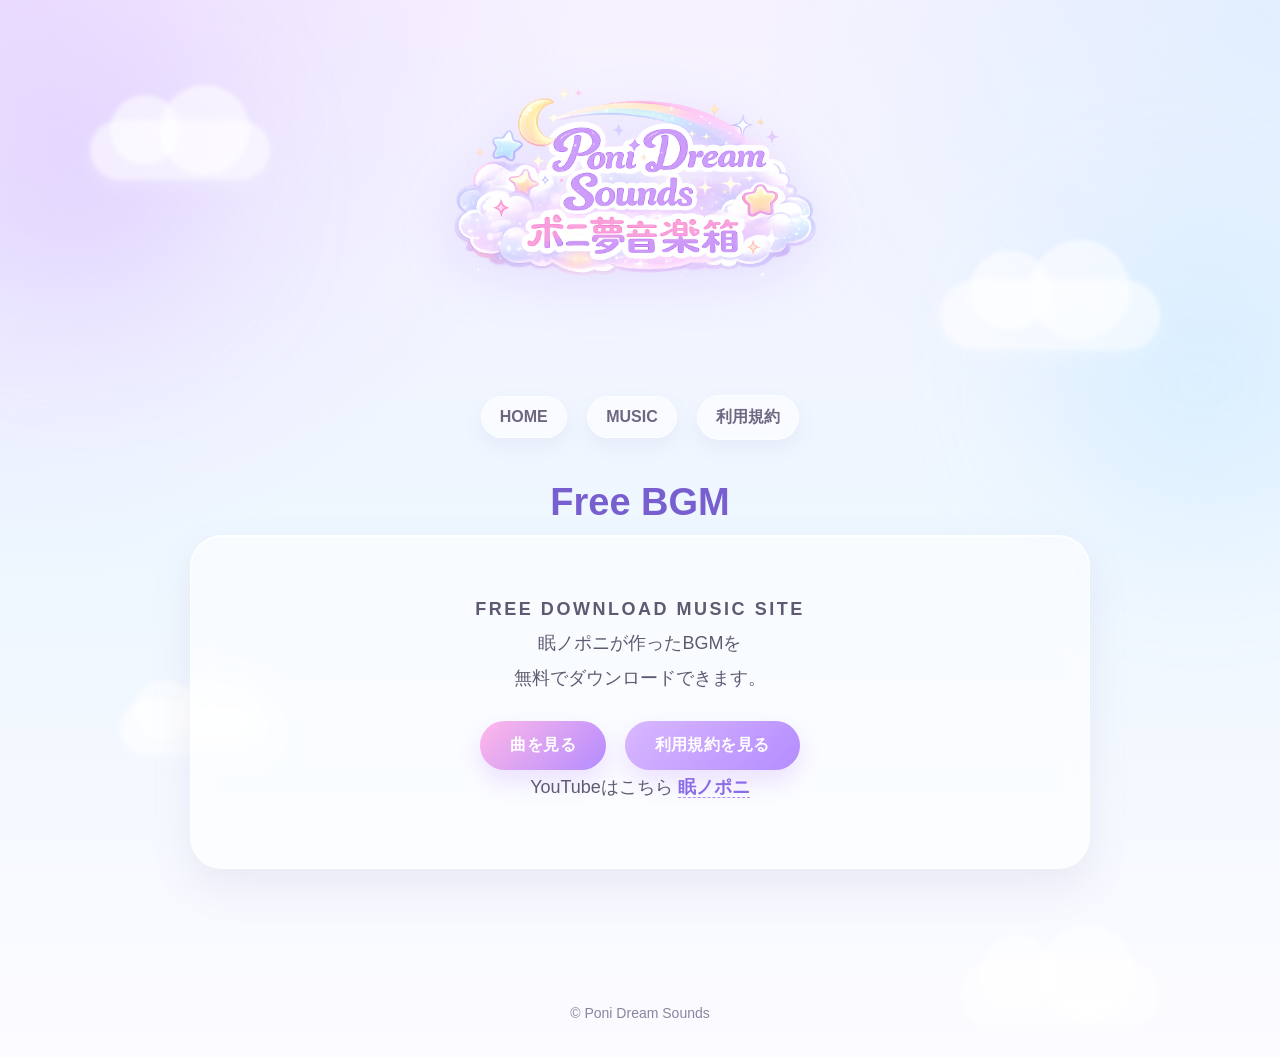
==== commit be15a3b0: "UI変更" ====
--- a/index.html
+++ b/index.html
@@ -27,29 +27,33 @@
   </nav>
 
   <main>
-    <section class="hero">
-      <p class="hero-mini">Free Download Music Site</p>
-      <h1>Free BGM</h1>
-      <p class="hero-text">
-        眠ノポニが作ったBGMを<br>
-        無料でダウンロードできます。
-      </p>
+    <section class="hero-section">
+      <h1 class="page-title">Free BGM</h1>
 
-      <div class="hero-buttons">
-        <a class="btn primary" href="music.html">曲を見る</a>
-        <a class="btn secondary" href="guide.html">利用規約を見る</a>
+      <div class="hero">
+        <p class="hero-mini">Free Download Music Site</p>
+
+        <p class="hero-text">
+          眠ノポニが作ったBGMを<br>
+          無料でダウンロードできます。
+        </p>
+
+        <div class="hero-buttons">
+          <a class="btn primary" href="music.html">曲を見る</a>
+          <a class="btn secondary" href="guide.html">利用規約を見る</a>
+        </div>
+
+        <p class="hero-youtube">
+          YouTubeはこちら
+          <a
+            href="https://youtube.com/channel/UCtgREY6r7Cp7IAP2WvFZ2Dw?si=gwleMJhgiDSlXcO_"
+            target="_blank"
+            rel="noopener noreferrer"
+          >
+            眠ノポニ
+          </a>
+        </p>
       </div>
-
-      <p class="hero-youtube">
-        YouTubeはこちら
-        <a
-          href="https://youtube.com/channel/UCtgREY6r7Cp7IAP2WvFZ2Dw?si=gwleMJhgiDSlXcO_"
-          target="_blank"
-          rel="noopener noreferrer"
-        >
-          眠ノポニ
-        </a>
-      </p>
     </section>
   </main>
 
--- a/style.css
+++ b/style.css
@@ -93,12 +93,34 @@
   box-shadow: 0 10px 22px rgba(176, 140, 255, 0.22);
 }
 
+/* ===== 共通タイトル外出し ===== */
+
+.page-title {
+  margin: 0 0 10px;
+  font-size: 38px;
+  color: #785fd0;
+  font-weight: 700;
+  line-height: 1.2;
+}
+
+.hero-section {
+  width: min(900px, calc(100% - 32px));
+  margin: 40px auto 0;
+}
+
+.guide-section {
+  width: min(900px, calc(100% - 32px));
+  margin: 40px auto 0;
+  padding: 0 20px 60px;
+  box-sizing: border-box;
+}
+
 /* ===== トップ ===== */
 
 .hero {
-  width: min(760px, calc(100% - 32px));
-  margin: 26px auto 0;
-  padding: 64px 24px;
+  width: 100%;
+  margin: 0 auto;
+  padding: 56px 24px 64px;
   border-radius: 32px;
   background: rgba(255, 255, 255, 0.58);
   border: 1px solid rgba(255, 255, 255, 0.78);
@@ -282,10 +304,6 @@
 
 /* ===== Guide ===== */
 
-.guide-section {
-  padding: 60px 20px;
-}
-
 .guide-card {
   background: rgba(255, 255, 255, 0.84);
   max-width: 760px;
@@ -493,9 +511,19 @@
     padding: 10px 16px;
   }
 
+  .page-title {
+    font-size: 28px;
+    margin-bottom: 8px;
+  }
+
+  .hero-section,
+  .guide-section {
+    margin-top: 28px;
+  }
+
   .hero {
-    width: calc(100% - 32px);
-    margin-top: 22px;
+    width: 100%;
+    margin-top: 0;
     padding: 52px 20px;
     border-radius: 24px;
   }
@@ -553,7 +581,7 @@
   }
 
   .guide-section {
-    padding: 40px 16px;
+    padding: 0 16px 40px;
   }
 
   .guide-card {
@@ -689,9 +717,19 @@
     padding: 9px 14px;
   }
 
+  .page-title {
+    font-size: 24px;
+    margin-bottom: 8px;
+  }
+  .hero-section,
+  .guide-section {
+    width: calc(100% - 24px);
+    margin-top: 22px;
+  }
+
   .hero {
-    width: calc(100% - 24px);
-    margin-top: 18px;
+    width: 100%;
+    margin-top: 0;
     padding: 40px 16px;
     border-radius: 20px;
   }
@@ -760,7 +798,7 @@
   }
 
   .guide-section {
-    padding: 32px 12px;
+    padding: 0 12px 32px;
   }
 
   .guide-card {
